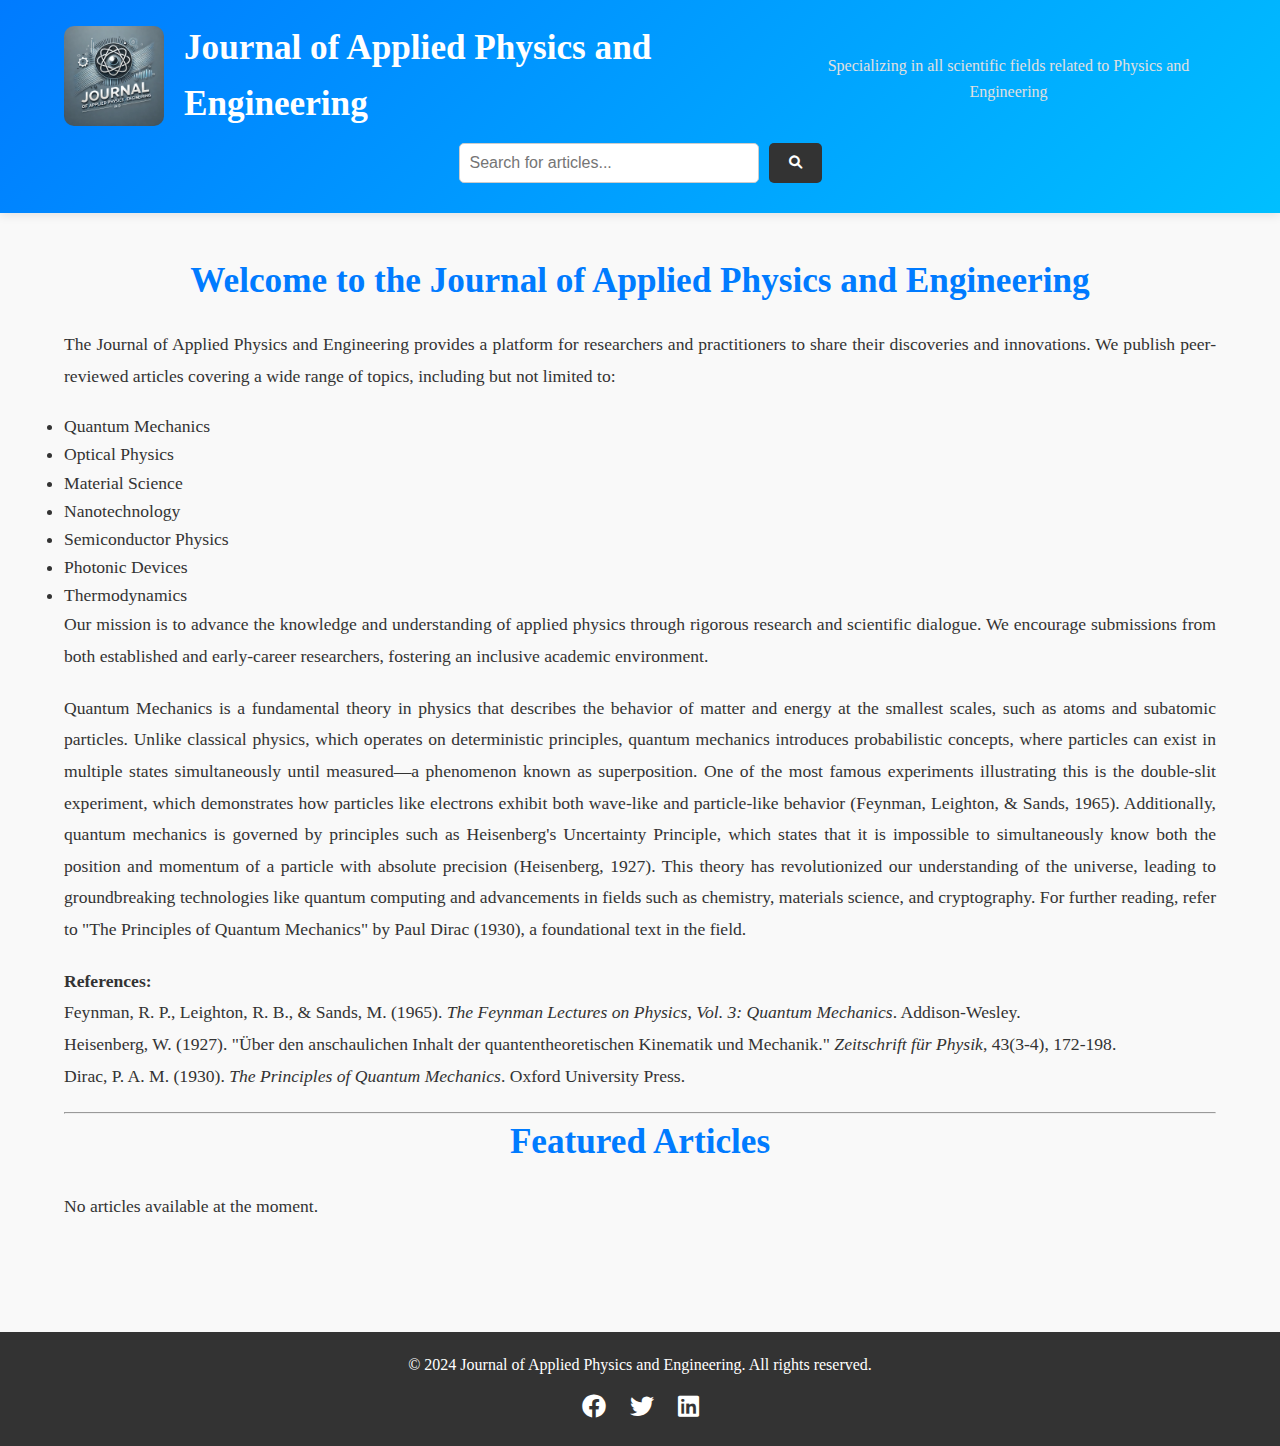
==== index.html @ e01b50b2 "Update index.html" ====
<!DOCTYPE html>
<html lang="en">

<head>
    <meta charset="UTF-8">
    <meta name="viewport" content="width=device-width, initial-scale=1.0">
    <title>Journal of Applied Physics and Engineering</title>
    <link rel="icon" href="th.jpeg" type="image/x-icon">
    <link rel="stylesheet" href="styles.css">
    <!-- FontAwesome for icons -->
    <link rel="stylesheet" href="https://cdnjs.cloudflare.com/ajax/libs/font-awesome/6.0.0/css/all.min.css">
</head>

<body>
    <!-- Header Section -->
    <header>
        <div class="container">
            <div class="title-image">
                <img src="th.jpeg" alt="Journal Logo" class="header-image">
                <h1>
                    Journal of Applied Physics and Engineering
                </h1>
                <p class="subtitle">Specializing in all scientific fields related to Physics and Engineering</p>
            </div>
        </div>

        <!-- Search Field -->
        <form action="#" method="GET" class="search-form" id="searchForm">
            <input type="text" placeholder="Search for articles..." name="search" aria-label="Search" id="searchInput">
            <button type="submit"><i class="fas fa-search"></i></button>
        </form>
        <!-- Search Result Message -->
        <div id="searchMessage" class="search-message"></div>
    </header>

    <!-- Main Content Section -->
    <section id="home">
        <div class="container">
            <h2>Welcome to the Journal of Applied Physics and Engineering</h2>
            <p>
                The Journal of Applied Physics and Engineering provides a platform for researchers and practitioners to share their discoveries and innovations. We publish peer-reviewed articles covering a wide range of topics, including but not limited to:
            </p>
            <ul>
                <li>Quantum Mechanics</li>
                <li>Optical Physics</li>
                <li>Material Science</li>
                <li>Nanotechnology</li>
                <li>Semiconductor Physics</li>
                <li>Photonic Devices</li>
                <li>Thermodynamics</li>
            </ul>
            <p>
                Our mission is to advance the knowledge and understanding of applied physics through rigorous research and scientific dialogue. We encourage submissions from both established and early-career researchers, fostering an inclusive academic environment.
            </p>
            <p>
                Quantum Mechanics is a fundamental theory in physics that describes the behavior of matter and energy at the smallest scales, such as atoms and subatomic particles. Unlike classical physics, which operates on deterministic principles, quantum mechanics introduces probabilistic concepts, where particles can exist in multiple states simultaneously until measured—a phenomenon known as superposition. One of the most famous experiments illustrating this is the double-slit experiment, which demonstrates how particles like electrons exhibit both wave-like and particle-like behavior (Feynman, Leighton, & Sands, 1965). Additionally, quantum mechanics is governed by principles such as Heisenberg's Uncertainty Principle, which states that it is impossible to simultaneously know both the position and momentum of a particle with absolute precision (Heisenberg, 1927). This theory has revolutionized our understanding of the universe, leading to groundbreaking technologies like quantum computing and advancements in fields such as chemistry, materials science, and cryptography. For further reading, refer to "The Principles of Quantum Mechanics" by Paul Dirac (1930), a foundational text in the field.
            </p>
            <p>
                <strong>References:</strong><br>
                Feynman, R. P., Leighton, R. B., & Sands, M. (1965). <em>The Feynman Lectures on Physics, Vol. 3: Quantum Mechanics</em>. Addison-Wesley.<br>
                Heisenberg, W. (1927). "Über den anschaulichen Inhalt der quantentheoretischen Kinematik und Mechanik." <em>Zeitschrift für Physik</em>, 43(3-4), 172-198.<br>
                Dirac, P. A. M. (1930). <em>The Principles of Quantum Mechanics</em>. Oxford University Press.
            </p>
            <hr>
            <h2>Featured Articles</h2>
            <div id="articles">
                <p>No articles available at the moment.</p>
            </div>
        </div>
    </section>

    <!-- Footer Section -->
    <footer>
        <div class="container">
            <p>&copy; 2024 Journal of Applied Physics and Engineering. All rights reserved.</p>
            <div class="social-links">
                <a href="#" target="_blank"><i class="fab fa-facebook"></i></a>
                <a href="#" target="_blank"><i class="fab fa-twitter"></i></a>
                <a href="#" target="_blank"><i class="fab fa-linkedin"></i></a>
            </div>
        </div>
        <button id="backToTopBtn"><i class="fas fa-arrow-up"></i></button>
    </footer>

    <!-- JavaScript for Search Functionality -->
    <script>
        const articles = [
            { title: "Understanding Quantum Mechanics", id: "UnderstandingQuantumMechanics" },
            { title: "Applications of Nanotechnology in Engineering", id: "ApplicationsOfNanotechnology" },
            { title: "Thermodynamics and Its Applications", id: "Thermodynamics" },
            { title: "Advanced Materials for Engineering", id: "AdvancedMaterials" },
            { title: "Graded-lattice", id: "Graded-lattice" }
        ];

        document.getElementById('searchForm').addEventListener('submit', function (event) {
            event.preventDefault();  // Prevents form from actually submitting
            const query = document.getElementById('searchInput').value.trim().toLowerCase(); // Get the search input

            // Clear previous messages
            document.getElementById('searchMessage').innerText = "";

            if (query) {
                // Find matching articles
                const result = articles.find(article => article.title.toLowerCase().includes(query));

                if (result) {
                    // Redirect to the article section if found
                    window.location.href = `#${result.id}`;
                } else {
                    // No results found
                    document.getElementById('searchMessage').innerText = "No articles found matching: " + query;
                }
            } else {
                document.getElementById('searchMessage').innerText = "Please enter an article name to search.";
            }
        });
    </script>
    <!-- AdSense Script -->
    <script async src="https://pagead2.googlesyndication.com/pagead/js/adsbygoogle.js?client=ca-pub-7420565803316516"
     crossorigin="anonymous"></script>
</body>

</html>
---- styles.css ----
/* General Reset */
* {
    margin: 0;
    padding: 0;
    box-sizing: border-box;
}

/* Body Styling */
body {
    font-family: Georgia, 'Times New Roman', Times, serif;
    line-height: 1.6;
    background-color: #f9f9f9;
    color: #333;
}

/* Header Styling */
header {
    background: linear-gradient(135deg, #007bff, #00bfff);
    color: white;
    padding: 20px 0;
    box-shadow: 0 2px 10px rgba(0, 0, 0, 0.1);
}

.container {
    width: 90%;
    max-width: 1200px;
    margin: 0 auto;
}

.title-image {
    display: flex;
    align-items: center;
    justify-content: center;
    margin-bottom: 10px;
}

.title-image img {
    max-width: 100px;
    margin-right: 20px;
    border-radius: 10px;
}

header h1 {
    font-size: 2.2em;
    margin: 0;
    display: flex;
    align-items: center;
}

header h1 i {
    margin-right: 10px;
}

.subtitle {
    font-size: 1em;
    text-align: center;
    margin-top: 5px;
    color: #e0e0e0;
}

/* Search Field Styling */
.search-form {
    display: flex;
    justify-content: center;
    margin-top: 10px;
}

.search-form input {
    padding: 10px;
    border: 1px solid #ccc;
    border-radius: 5px;
    width: 300px;
    font-size: 1em;
}

.search-form button {
    padding: 10px 20px;
    background-color: #333;
    color: white;
    border: none;
    border-radius: 5px;
    margin-left: 10px;
    cursor: pointer;
    transition: background-color 0.3s ease;
}

.search-form button:hover {
    background-color: #555;
}

.search-message {
    text-align: center;
    margin-top: 10px;
    color: #ff4444;
    font-size: 1em;
}

/* Sidebar Styling */
.left-sidebar,
.right-sidebar {
    position: fixed;
    top: 150px;
    background-color: #ffffff;
    border: 1px solid #ddd;
    padding: 20px;
    box-shadow: 0 2px 10px rgba(0, 0, 0, 0.1);
    border-radius: 10px;
    overflow-y: auto;
}

.left-sidebar {
    left: 20px;
    width: 250px;
    height: calc(100vh - 200px);
}

.right-sidebar {
    right: 20px;
    width: 200px;
    height: calc(100vh - 200px);
}

.left-sidebar h3,
.right-sidebar h3 {
    font-size: 1.5em;
    margin-bottom: 15px;
    color: #007bff;
}

.left-sidebar ul,
.right-sidebar ul {
    list-style-type: none;
    padding: 0;
}

.left-sidebar ul li,
.right-sidebar ul li {
    margin-bottom: 10px;
}

.left-sidebar ul li a,
.right-sidebar ul li a {
    text-decoration: none;
    color: #333;
    font-size: 1.1em;
    transition: color 0.3s ease;
}

.left-sidebar ul li a:hover,
.right-sidebar ul li a:hover {
    color: #007bff;
}

/* Main Content Styling */
.main-content {
    margin-left: 300px;
    margin-right: 240px;
    padding: 20px;
}

section {
    padding: 40px 0; /* Adjusted padding to account for non-fixed header */
    font-size: 1.1em;
    text-align: justify;
}

section h2 {
    font-size: 2em;
    margin-bottom: 20px;
    color: #007bff;
    text-align: center;
}

section p {
    margin-bottom: 20px;
    line-height: 1.8;
}

/* Footer Styling */
footer {
    background-color: #333;
    color: white;
    text-align: center;
    padding: 20px 0;
    margin-top: 50px;
}

footer p {
    margin: 0;
    font-size: 1em;
}

.social-links {
    margin-top: 10px;
}

.social-links a {
    color: white;
    text-decoration: none;
    margin: 0 10px;
    font-size: 1.5em;
    transition: color 0.3s ease;
}

.social-links a:hover {
    color: #007bff;
}

/* Back to Top Button */
#backToTopBtn {
    display: none;
    position: fixed;
    bottom: 20px;
    right: 20px;
    background-color: #007bff;
    color: white;
    border: none;
    border-radius: 50%;
    padding: 15px;
    cursor: pointer;
    font-size: 1.2em;
    transition: background-color 0.3s ease;
}

#backToTopBtn:hover {
    background-color: #0056b3;
}

/* Responsive Design */
@media (max-width: 768px) {
    .left-sidebar,
    .right-sidebar {
        position: relative;
        width: 100%;
        height: auto;
        margin: 10px 0;
    }

    .main-content {
        margin-left: 0;
        margin-right: 0;
    }

    header h1 {
        font-size: 1.8em;
    }

    .search-form input {
        width: 100%;
    }

    .search-form button {
        width: 100%;
        margin-left: 0;
        margin-top: 10px;
    }
}

@media (max-width: 480px) {
    header h1 {
        font-size: 1.5em;
    }

    .title-image img {
        max-width: 80px;
    }

    .subtitle {
        font-size: 0.9em;
    }
}
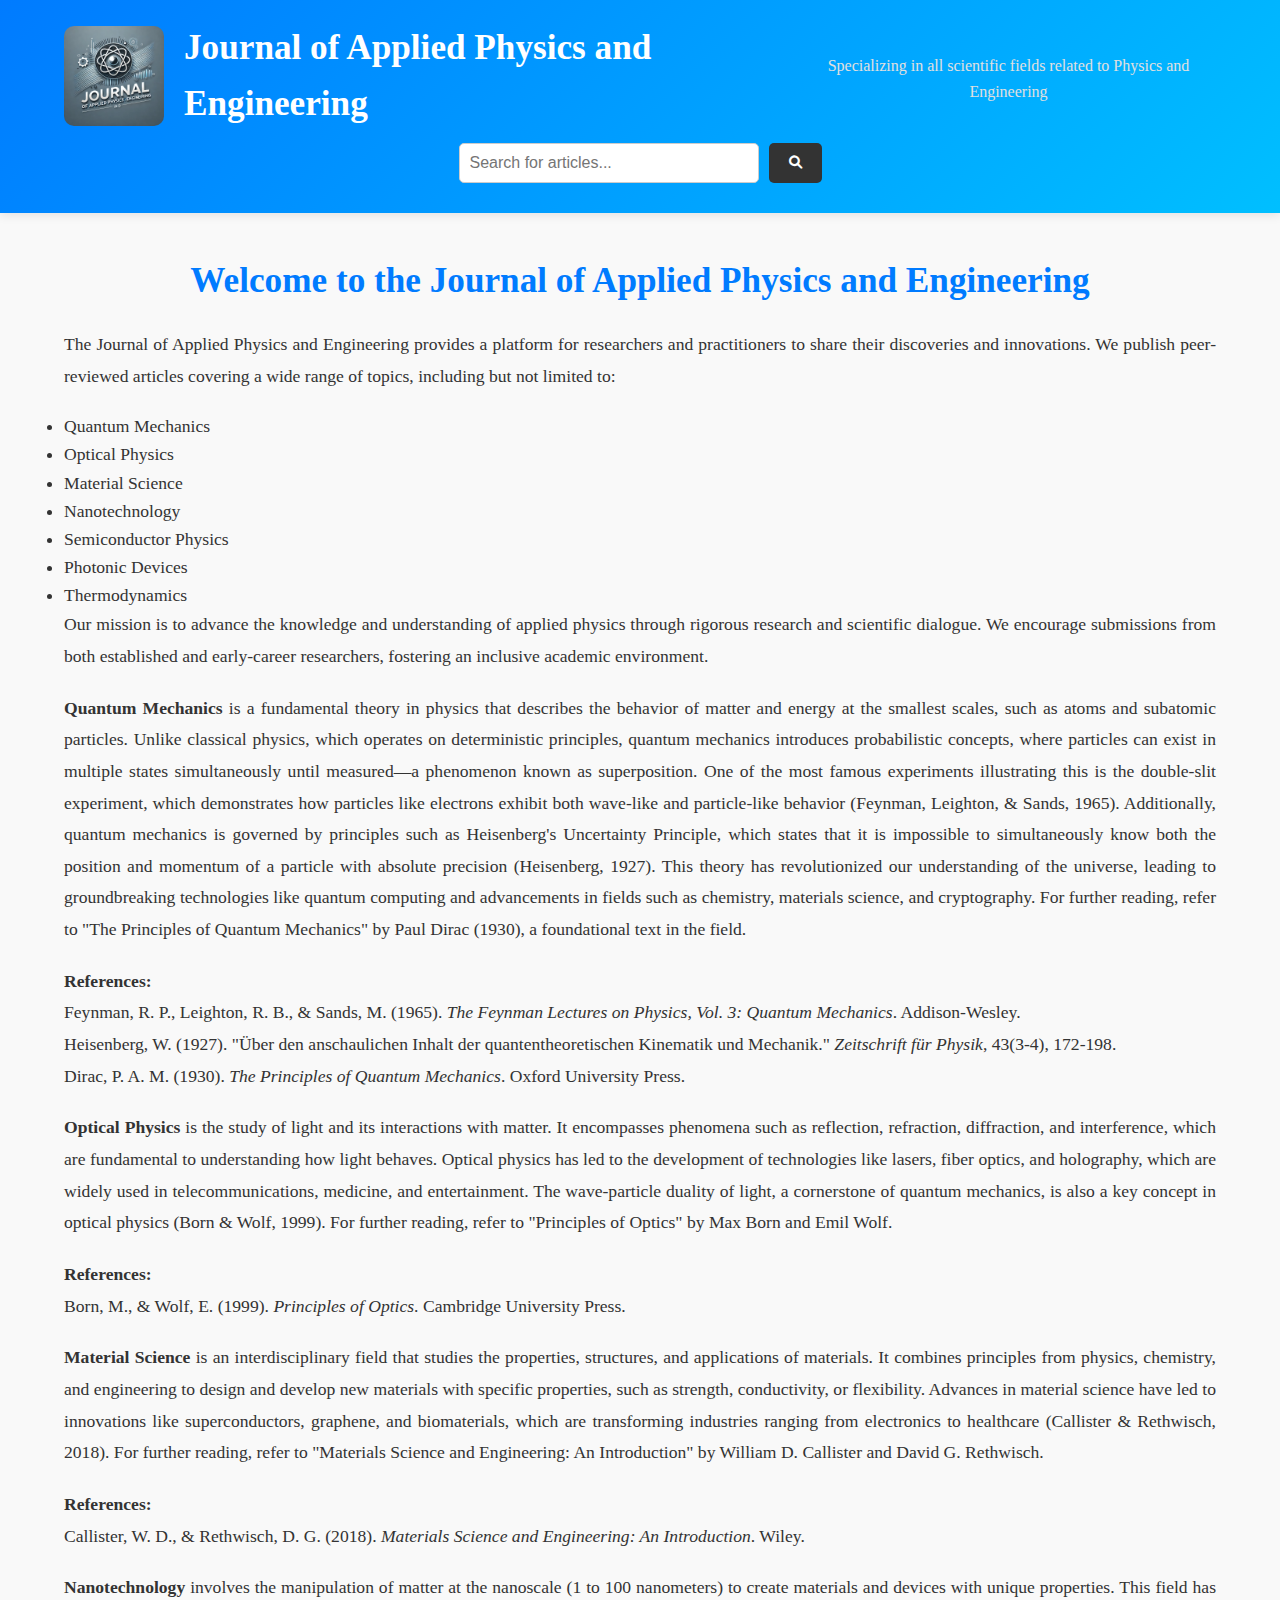
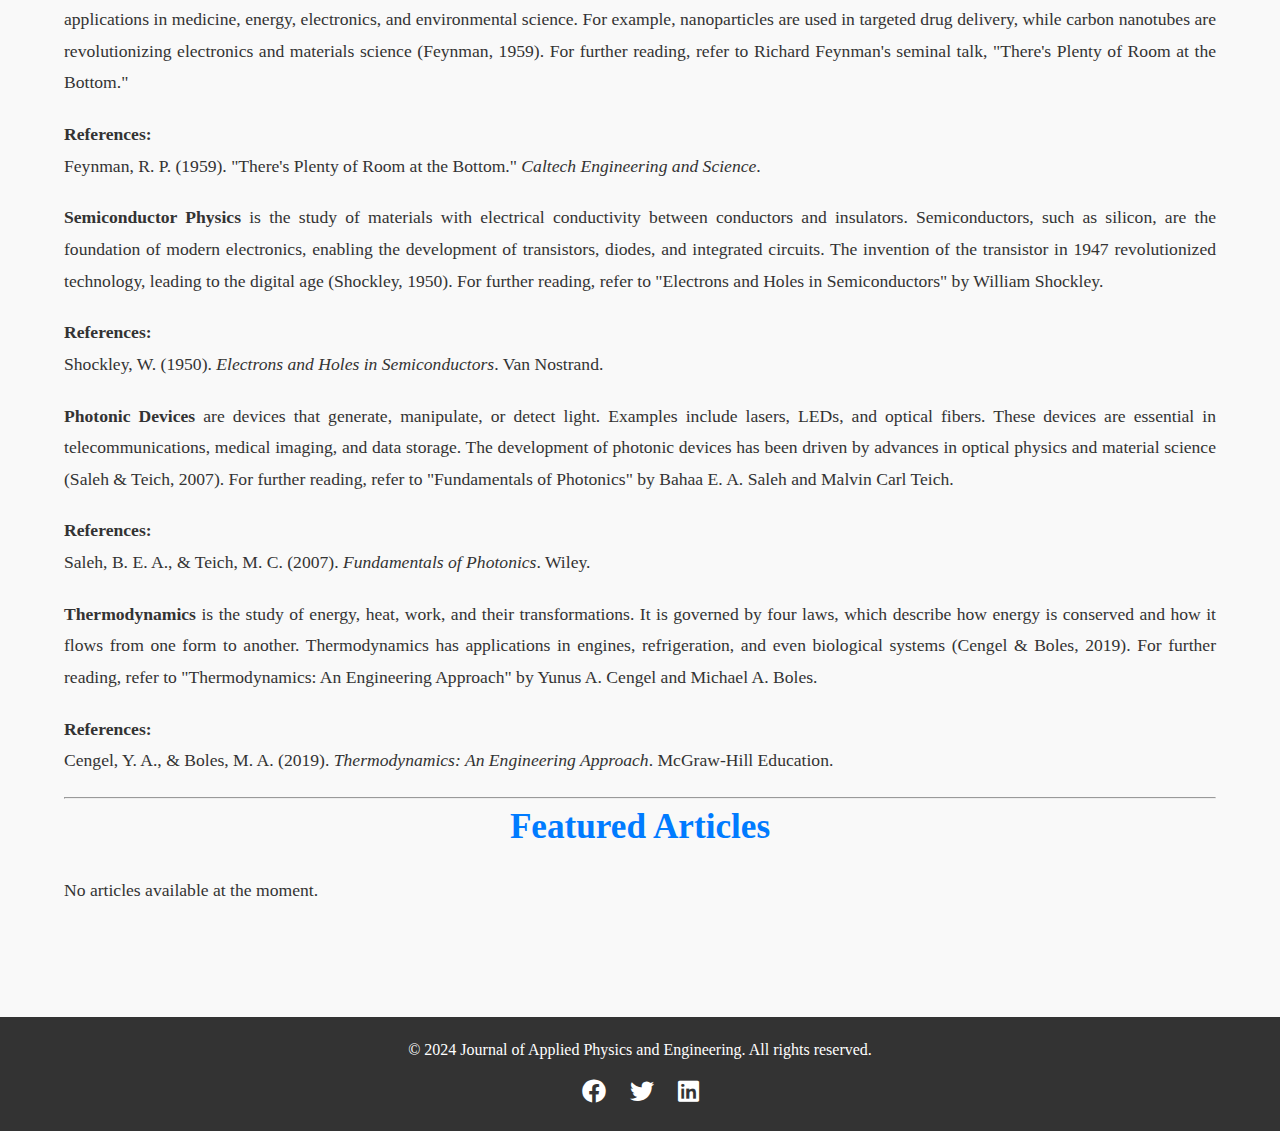
==== commit e98531e5: "Update index.html" ====
--- a/index.html
+++ b/index.html
@@ -52,8 +52,10 @@
             <p>
                 Our mission is to advance the knowledge and understanding of applied physics through rigorous research and scientific dialogue. We encourage submissions from both established and early-career researchers, fostering an inclusive academic environment.
             </p>
+
+            <!-- Quantum Mechanics -->
             <p>
-                Quantum Mechanics is a fundamental theory in physics that describes the behavior of matter and energy at the smallest scales, such as atoms and subatomic particles. Unlike classical physics, which operates on deterministic principles, quantum mechanics introduces probabilistic concepts, where particles can exist in multiple states simultaneously until measured—a phenomenon known as superposition. One of the most famous experiments illustrating this is the double-slit experiment, which demonstrates how particles like electrons exhibit both wave-like and particle-like behavior (Feynman, Leighton, & Sands, 1965). Additionally, quantum mechanics is governed by principles such as Heisenberg's Uncertainty Principle, which states that it is impossible to simultaneously know both the position and momentum of a particle with absolute precision (Heisenberg, 1927). This theory has revolutionized our understanding of the universe, leading to groundbreaking technologies like quantum computing and advancements in fields such as chemistry, materials science, and cryptography. For further reading, refer to "The Principles of Quantum Mechanics" by Paul Dirac (1930), a foundational text in the field.
+                <strong>Quantum Mechanics</strong> is a fundamental theory in physics that describes the behavior of matter and energy at the smallest scales, such as atoms and subatomic particles. Unlike classical physics, which operates on deterministic principles, quantum mechanics introduces probabilistic concepts, where particles can exist in multiple states simultaneously until measured—a phenomenon known as superposition. One of the most famous experiments illustrating this is the double-slit experiment, which demonstrates how particles like electrons exhibit both wave-like and particle-like behavior (Feynman, Leighton, & Sands, 1965). Additionally, quantum mechanics is governed by principles such as Heisenberg's Uncertainty Principle, which states that it is impossible to simultaneously know both the position and momentum of a particle with absolute precision (Heisenberg, 1927). This theory has revolutionized our understanding of the universe, leading to groundbreaking technologies like quantum computing and advancements in fields such as chemistry, materials science, and cryptography. For further reading, refer to "The Principles of Quantum Mechanics" by Paul Dirac (1930), a foundational text in the field.
             </p>
             <p>
                 <strong>References:</strong><br>
@@ -61,6 +63,61 @@
                 Heisenberg, W. (1927). "Über den anschaulichen Inhalt der quantentheoretischen Kinematik und Mechanik." <em>Zeitschrift für Physik</em>, 43(3-4), 172-198.<br>
                 Dirac, P. A. M. (1930). <em>The Principles of Quantum Mechanics</em>. Oxford University Press.
             </p>
+
+            <!-- Optical Physics -->
+            <p>
+                <strong>Optical Physics</strong> is the study of light and its interactions with matter. It encompasses phenomena such as reflection, refraction, diffraction, and interference, which are fundamental to understanding how light behaves. Optical physics has led to the development of technologies like lasers, fiber optics, and holography, which are widely used in telecommunications, medicine, and entertainment. The wave-particle duality of light, a cornerstone of quantum mechanics, is also a key concept in optical physics (Born & Wolf, 1999). For further reading, refer to "Principles of Optics" by Max Born and Emil Wolf.
+            </p>
+            <p>
+                <strong>References:</strong><br>
+                Born, M., & Wolf, E. (1999). <em>Principles of Optics</em>. Cambridge University Press.
+            </p>
+
+            <!-- Material Science -->
+            <p>
+                <strong>Material Science</strong> is an interdisciplinary field that studies the properties, structures, and applications of materials. It combines principles from physics, chemistry, and engineering to design and develop new materials with specific properties, such as strength, conductivity, or flexibility. Advances in material science have led to innovations like superconductors, graphene, and biomaterials, which are transforming industries ranging from electronics to healthcare (Callister & Rethwisch, 2018). For further reading, refer to "Materials Science and Engineering: An Introduction" by William D. Callister and David G. Rethwisch.
+            </p>
+            <p>
+                <strong>References:</strong><br>
+                Callister, W. D., & Rethwisch, D. G. (2018). <em>Materials Science and Engineering: An Introduction</em>. Wiley.
+            </p>
+
+            <!-- Nanotechnology -->
+            <p>
+                <strong>Nanotechnology</strong> involves the manipulation of matter at the nanoscale (1 to 100 nanometers) to create materials and devices with unique properties. This field has applications in medicine, energy, electronics, and environmental science. For example, nanoparticles are used in targeted drug delivery, while carbon nanotubes are revolutionizing electronics and materials science (Feynman, 1959). For further reading, refer to Richard Feynman's seminal talk, "There's Plenty of Room at the Bottom."
+            </p>
+            <p>
+                <strong>References:</strong><br>
+                Feynman, R. P. (1959). "There's Plenty of Room at the Bottom." <em>Caltech Engineering and Science</em>.
+            </p>
+
+            <!-- Semiconductor Physics -->
+            <p>
+                <strong>Semiconductor Physics</strong> is the study of materials with electrical conductivity between conductors and insulators. Semiconductors, such as silicon, are the foundation of modern electronics, enabling the development of transistors, diodes, and integrated circuits. The invention of the transistor in 1947 revolutionized technology, leading to the digital age (Shockley, 1950). For further reading, refer to "Electrons and Holes in Semiconductors" by William Shockley.
+            </p>
+            <p>
+                <strong>References:</strong><br>
+                Shockley, W. (1950). <em>Electrons and Holes in Semiconductors</em>. Van Nostrand.
+            </p>
+
+            <!-- Photonic Devices -->
+            <p>
+                <strong>Photonic Devices</strong> are devices that generate, manipulate, or detect light. Examples include lasers, LEDs, and optical fibers. These devices are essential in telecommunications, medical imaging, and data storage. The development of photonic devices has been driven by advances in optical physics and material science (Saleh & Teich, 2007). For further reading, refer to "Fundamentals of Photonics" by Bahaa E. A. Saleh and Malvin Carl Teich.
+            </p>
+            <p>
+                <strong>References:</strong><br>
+                Saleh, B. E. A., & Teich, M. C. (2007). <em>Fundamentals of Photonics</em>. Wiley.
+            </p>
+
+            <!-- Thermodynamics -->
+            <p>
+                <strong>Thermodynamics</strong> is the study of energy, heat, work, and their transformations. It is governed by four laws, which describe how energy is conserved and how it flows from one form to another. Thermodynamics has applications in engines, refrigeration, and even biological systems (Cengel & Boles, 2019). For further reading, refer to "Thermodynamics: An Engineering Approach" by Yunus A. Cengel and Michael A. Boles.
+            </p>
+            <p>
+                <strong>References:</strong><br>
+                Cengel, Y. A., & Boles, M. A. (2019). <em>Thermodynamics: An Engineering Approach</em>. McGraw-Hill Education.
+            </p>
+
             <hr>
             <h2>Featured Articles</h2>
             <div id="articles">
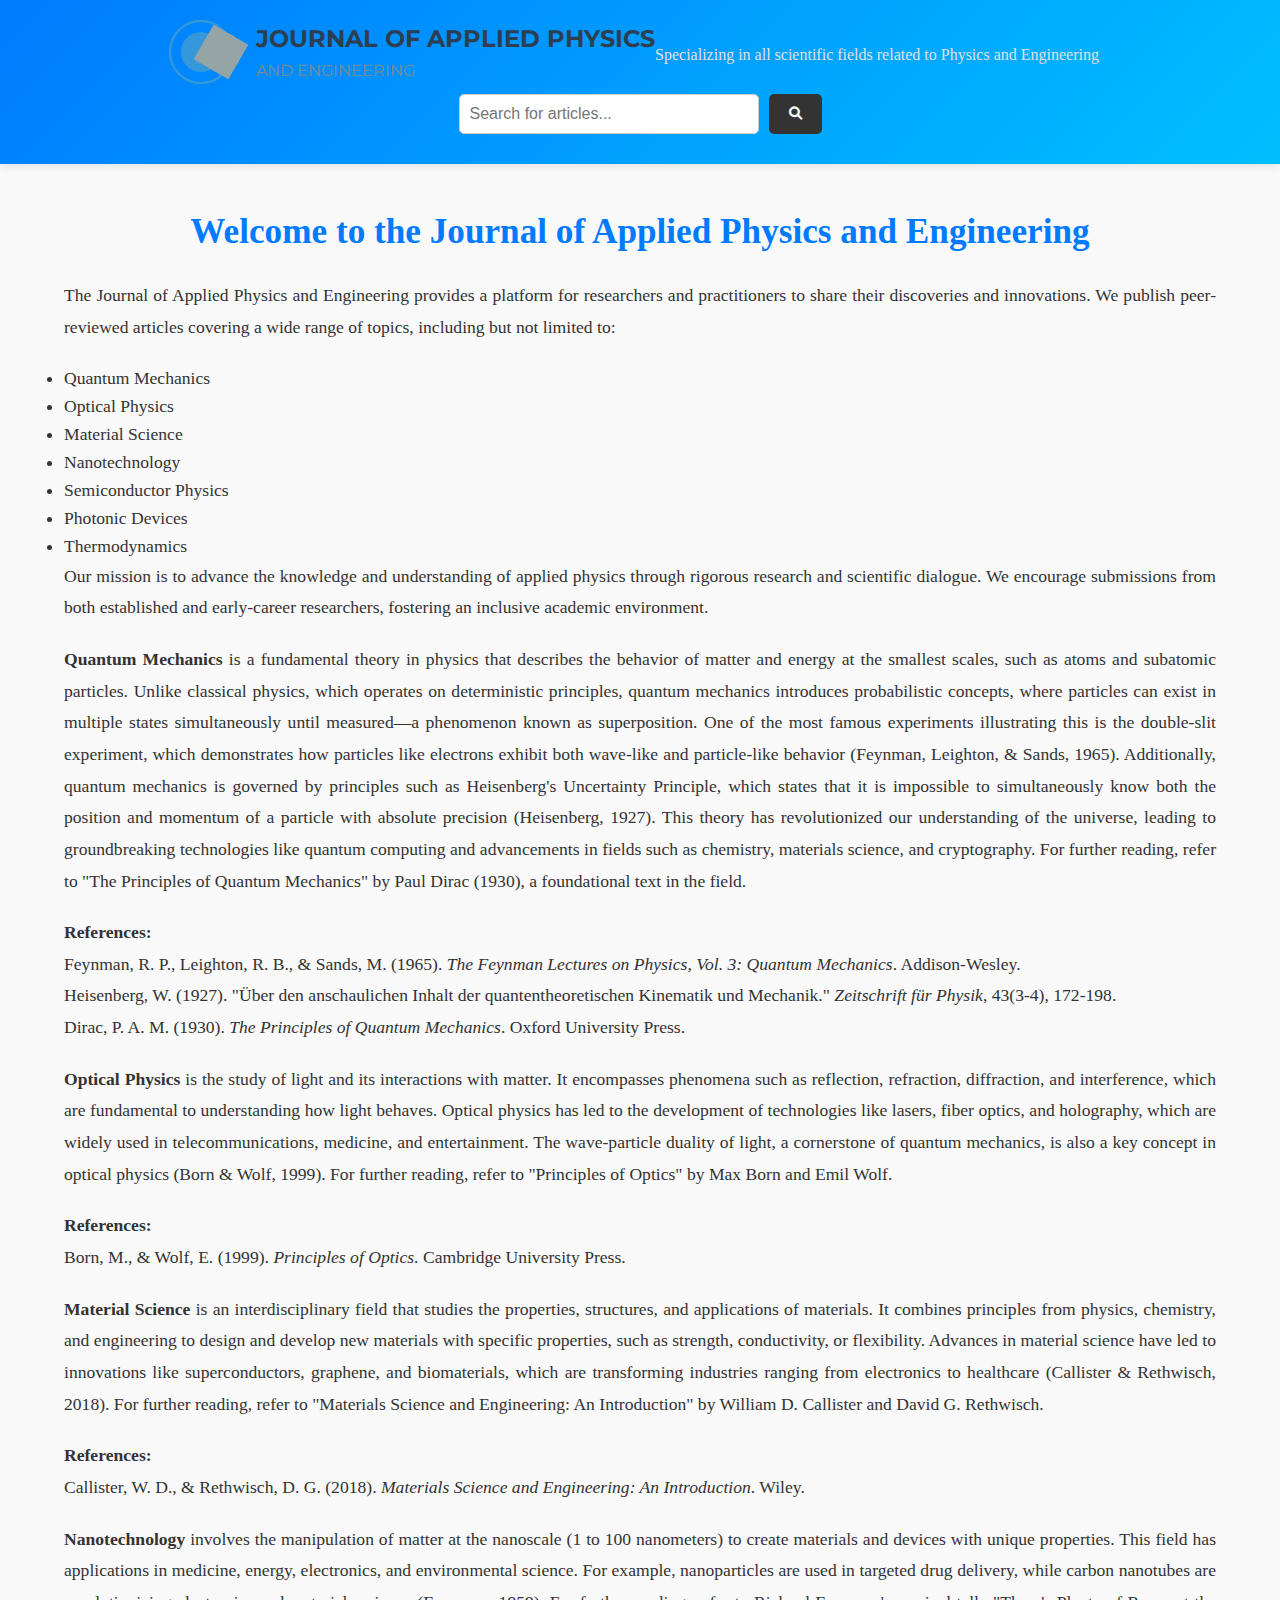
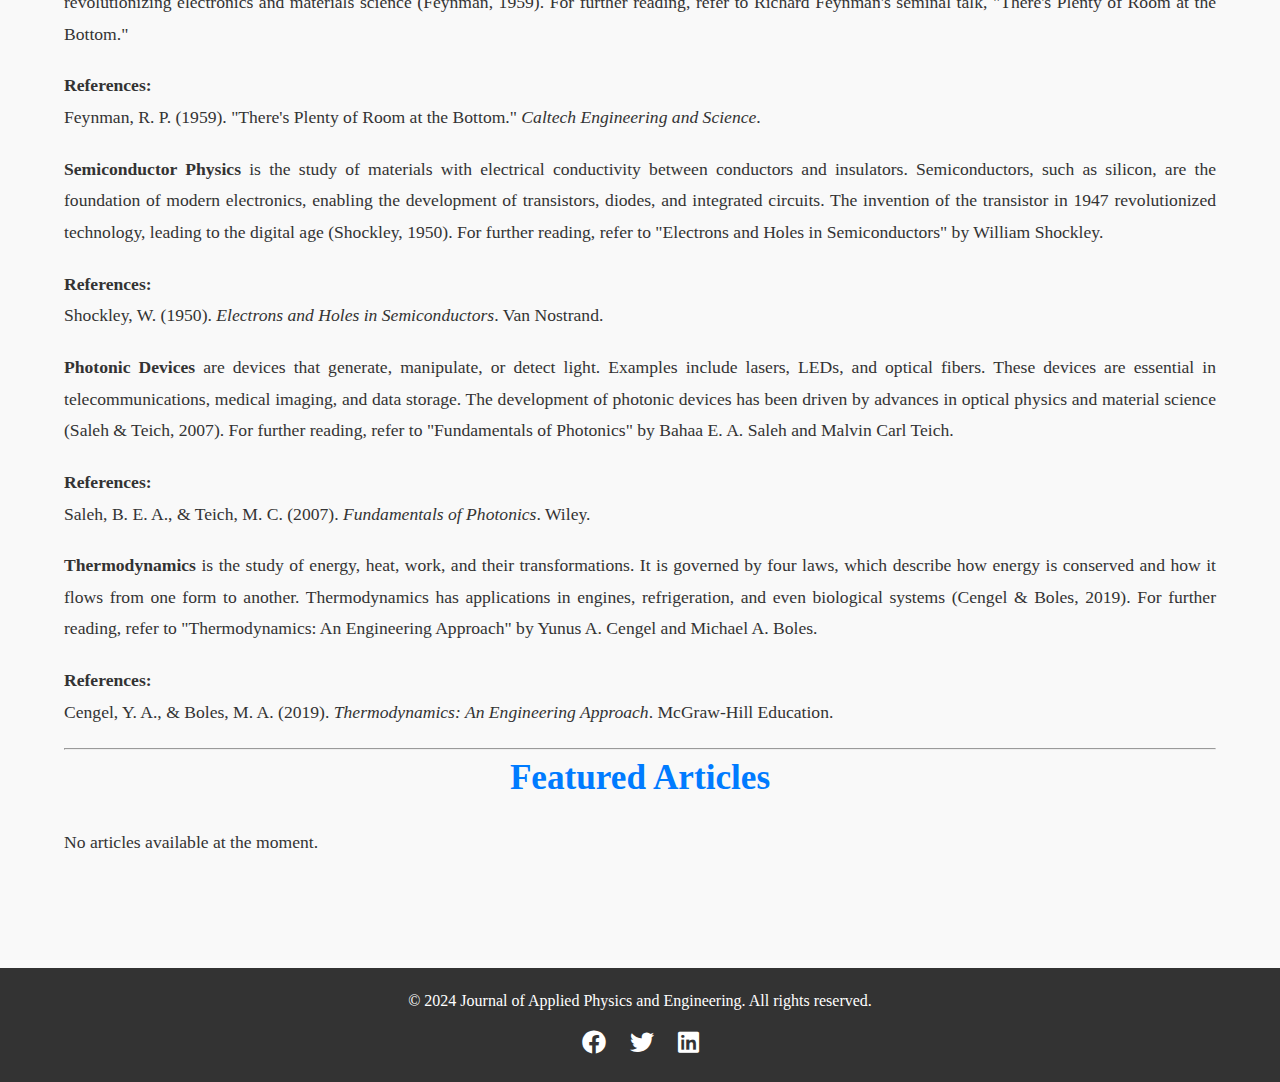
==== commit e28e056a: "Update index.html" ====
--- a/index.html
+++ b/index.html
@@ -9,6 +9,87 @@
     <link rel="stylesheet" href="styles.css">
     <!-- FontAwesome for icons -->
     <link rel="stylesheet" href="https://cdnjs.cloudflare.com/ajax/libs/font-awesome/6.0.0/css/all.min.css">
+    <!-- Google Fonts for Montserrat -->
+    <link href="https://fonts.googleapis.com/css2?family=Montserrat:wght@400;700&display=swap" rel="stylesheet">
+    <style>
+        /* Logo Container */
+        .logo {
+            display: flex;
+            align-items: center;
+            font-family: 'Montserrat', sans-serif;
+            color: #2c3e50; /* Dark blue-gray */
+        }
+
+        /* Icon Container */
+        .logo-icons {
+            display: flex;
+            align-items: center;
+            margin-right: 15px;
+        }
+
+        /* Atom Icon */
+        .atom {
+            width: 40px;
+            height: 40px;
+            background: #3498db; /* Blue */
+            border-radius: 50%;
+            position: relative;
+            display: flex;
+            align-items: center;
+            justify-content: center;
+        }
+
+        .atom::before,
+        .atom::after {
+            content: '';
+            position: absolute;
+            width: 60px;
+            height: 60px;
+            border: 2px solid #3498db;
+            border-radius: 50%;
+        }
+
+        .atom::before {
+            transform: rotate(45deg);
+        }
+
+        .atom::after {
+            transform: rotate(-45deg);
+        }
+
+        /* Gear Icon */
+        .gear {
+            width: 40px;
+            height: 40px;
+            background: #95a5a6; /* Gray */
+            border-radius: 50%;
+            position: relative;
+            margin-left: -20px; /* Overlap with atom */
+        }
+
+        .gear::before {
+            content: '';
+            position: absolute;
+            width: 100%;
+            height: 100%;
+            background: radial-gradient(circle, transparent 50%, #95a5a6 50%);
+            transform: rotate(30deg);
+        }
+
+        /* Journal Name */
+        .journal-name {
+            font-size: 24px;
+            font-weight: bold;
+            text-transform: uppercase;
+        }
+
+        .journal-name span {
+            display: block;
+            font-size: 16px;
+            font-weight: normal;
+            color: #7f8c8d; /* Light gray */
+        }
+    </style>
 </head>
 
 <body>
@@ -16,10 +97,17 @@
     <header>
         <div class="container">
             <div class="title-image">
-                <img src="th.jpeg" alt="Journal Logo" class="header-image">
-                <h1>
-                    Journal of Applied Physics and Engineering
-                </h1>
+                <!-- Logo -->
+                <div class="logo">
+                    <div class="logo-icons">
+                        <div class="atom"></div>
+                        <div class="gear"></div>
+                    </div>
+                    <div class="journal-name">
+                        Journal of Applied Physics<br>
+                        <span>and Engineering</span>
+                    </div>
+                </div>
                 <p class="subtitle">Specializing in all scientific fields related to Physics and Engineering</p>
             </div>
         </div>
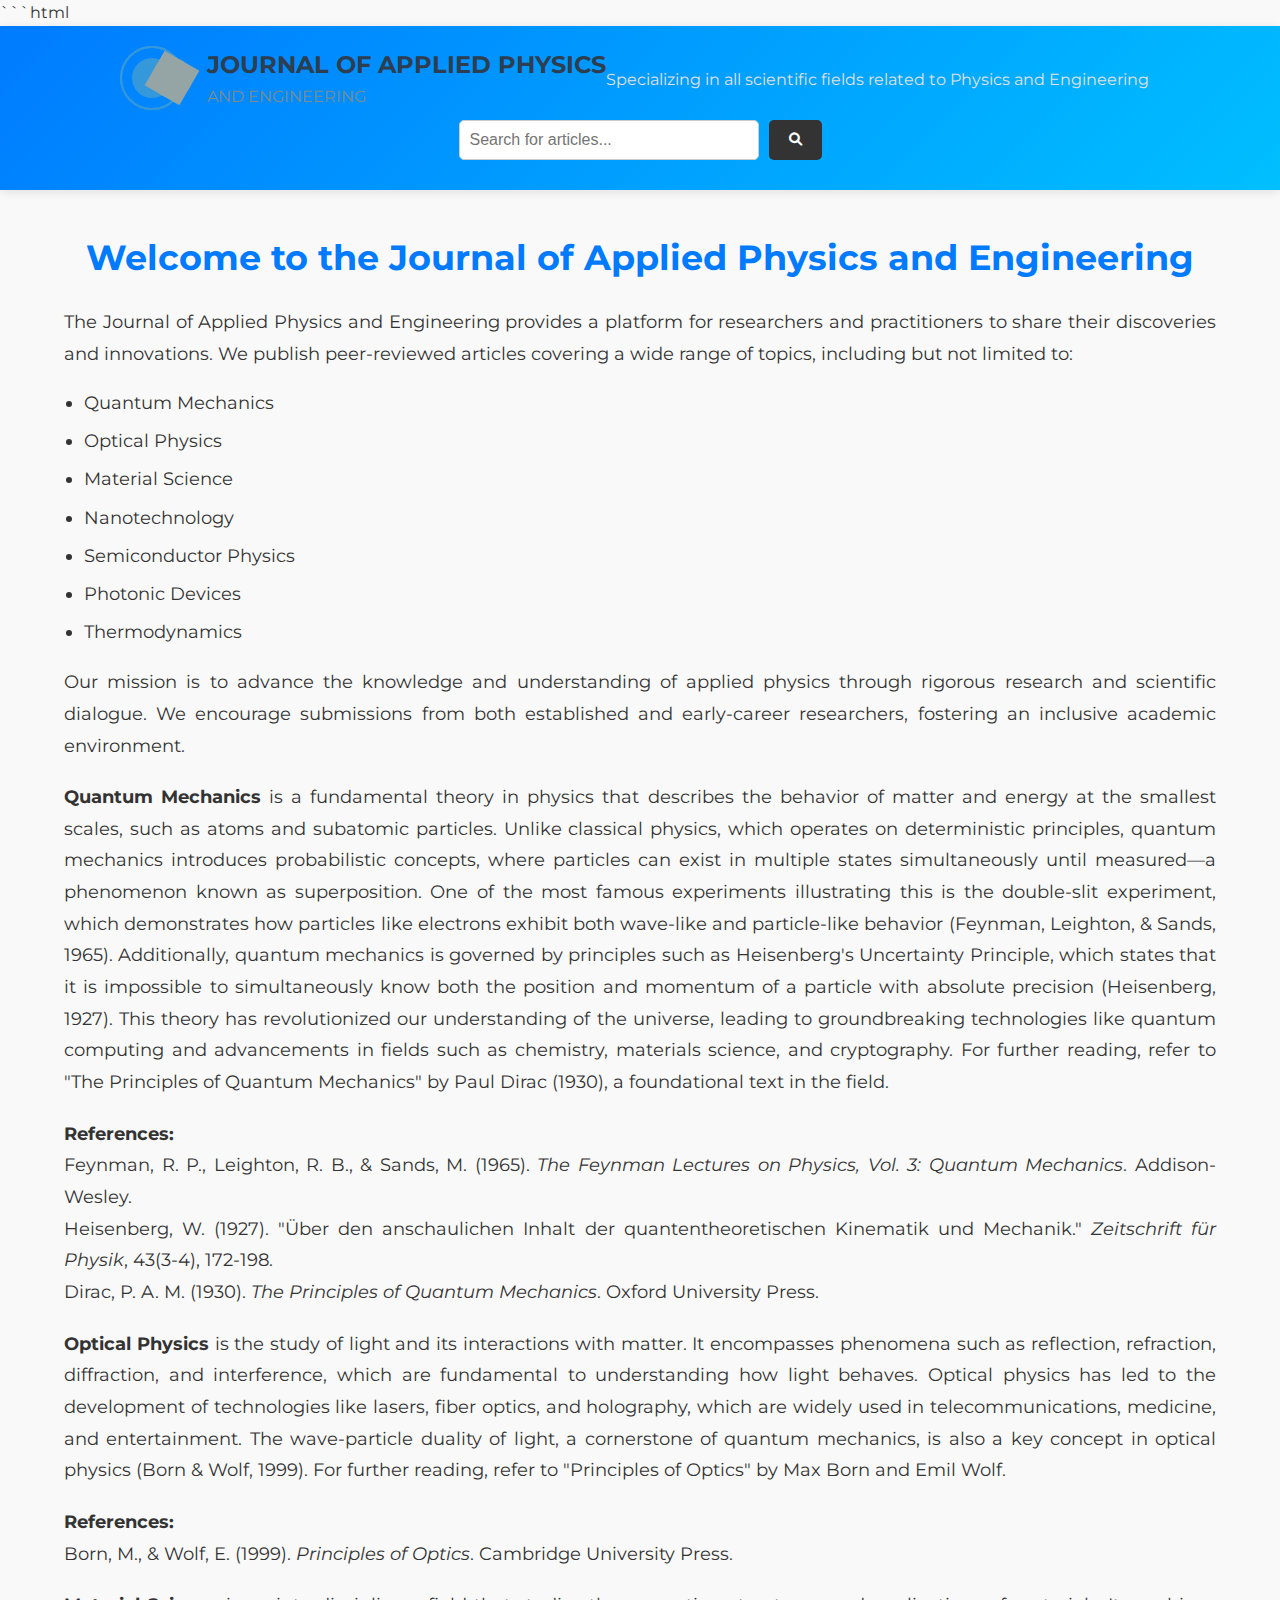
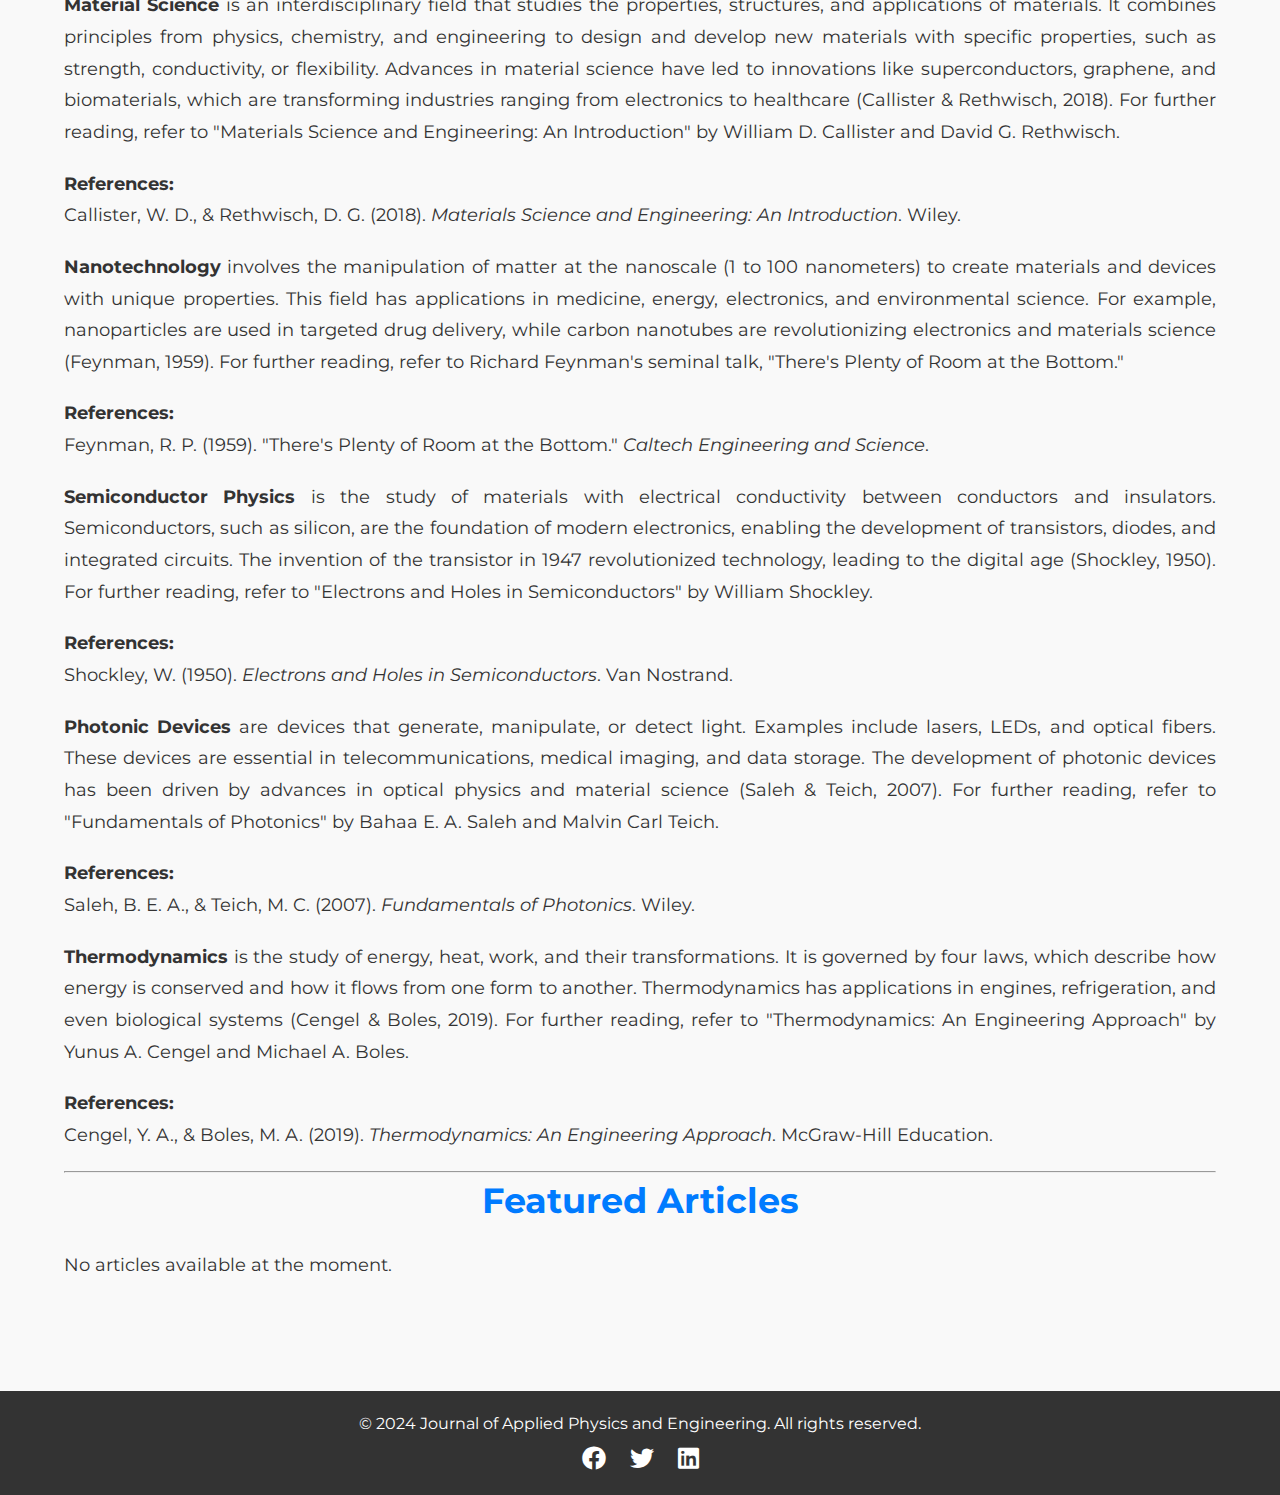
==== commit 5736483d: "Update index.html" ====
--- a/index.html
+++ b/index.html
@@ -1,3 +1,6 @@
+
+
+```html
 <!DOCTYPE html>
 <html lang="en">
 
@@ -5,33 +8,66 @@
     <meta charset="UTF-8">
     <meta name="viewport" content="width=device-width, initial-scale=1.0">
     <title>Journal of Applied Physics and Engineering</title>
-    <link rel="icon" href="th.jpeg" type="image/x-icon">
-    <link rel="stylesheet" href="styles.css">
+    <!-- Favicon -->
+    <link rel="icon" href="logo.png" type="image/png">
     <!-- FontAwesome for icons -->
     <link rel="stylesheet" href="https://cdnjs.cloudflare.com/ajax/libs/font-awesome/6.0.0/css/all.min.css">
     <!-- Google Fonts for Montserrat -->
     <link href="https://fonts.googleapis.com/css2?family=Montserrat:wght@400;700&display=swap" rel="stylesheet">
     <style>
-        /* Logo Container */
+        /* General Reset */
+        * {
+            margin: 0;
+            padding: 0;
+            box-sizing: border-box;
+        }
+
+        /* Body Styling */
+        body {
+            font-family: 'Montserrat', sans-serif;
+            line-height: 1.6;
+            background-color: #f9f9f9;
+            color: #333;
+        }
+
+        /* Header Styling */
+        header {
+            background: linear-gradient(135deg, #007bff, #00bfff);
+            color: white;
+            padding: 20px 0;
+            box-shadow: 0 2px 10px rgba(0, 0, 0, 0.1);
+        }
+
+        .container {
+            width: 90%;
+            max-width: 1200px;
+            margin: 0 auto;
+        }
+
+        .title-image {
+            display: flex;
+            align-items: center;
+            justify-content: center;
+            margin-bottom: 10px;
+        }
+
         .logo {
             display: flex;
             align-items: center;
             font-family: 'Montserrat', sans-serif;
-            color: #2c3e50; /* Dark blue-gray */
-        }
-
-        /* Icon Container */
+            color: #2c3e50;
+        }
+
         .logo-icons {
             display: flex;
             align-items: center;
             margin-right: 15px;
         }
 
-        /* Atom Icon */
         .atom {
             width: 40px;
             height: 40px;
-            background: #3498db; /* Blue */
+            background: #3498db;
             border-radius: 50%;
             position: relative;
             display: flex;
@@ -57,14 +93,13 @@
             transform: rotate(-45deg);
         }
 
-        /* Gear Icon */
         .gear {
             width: 40px;
             height: 40px;
-            background: #95a5a6; /* Gray */
+            background: #95a5a6;
             border-radius: 50%;
             position: relative;
-            margin-left: -20px; /* Overlap with atom */
+            margin-left: -20px;
         }
 
         .gear::before {
@@ -76,7 +111,6 @@
             transform: rotate(30deg);
         }
 
-        /* Journal Name */
         .journal-name {
             font-size: 24px;
             font-weight: bold;
@@ -87,7 +121,194 @@
             display: block;
             font-size: 16px;
             font-weight: normal;
-            color: #7f8c8d; /* Light gray */
+            color: #7f8c8d;
+        }
+
+        .subtitle {
+            font-size: 1em;
+            text-align: center;
+            margin-top: 5px;
+            color: #e0e0e0;
+        }
+
+        /* Search Field Styling */
+        .search-form {
+            display: flex;
+            justify-content: center;
+            margin-top: 10px;
+        }
+
+        .search-form input {
+            padding: 10px;
+            border: 1px solid #ccc;
+            border-radius: 5px;
+            width: 300px;
+            font-size: 1em;
+        }
+
+        .search-form button {
+            padding: 10px 20px;
+            background-color: #333;
+            color: white;
+            border: none;
+            border-radius: 5px;
+            margin-left: 10px;
+            cursor: pointer;
+            transition: background-color 0.3s ease;
+        }
+
+        .search-form button:hover {
+            background-color: #555;
+        }
+
+        .search-message {
+            text-align: center;
+            margin-top: 10px;
+            color: #ff4444;
+            font-size: 1em;
+        }
+
+        /* Main Content Styling */
+        section {
+            padding: 40px 0;
+            font-size: 1.1em;
+            text-align: justify;
+        }
+
+        section h2 {
+            font-size: 2em;
+            margin-bottom: 20px;
+            color: #007bff;
+            text-align: center;
+        }
+
+        section p {
+            margin-bottom: 20px;
+            line-height: 1.8;
+        }
+
+        section ul {
+            margin-bottom: 20px;
+            padding-left: 20px;
+        }
+
+        section ul li {
+            margin-bottom: 10px;
+        }
+
+        /* Footer Styling */
+        footer {
+            background-color: #333;
+            color: white;
+            text-align: center;
+            padding: 20px 0;
+            margin-top: 50px;
+        }
+
+        footer p {
+            margin: 0;
+            font-size: 1em;
+        }
+
+        .social-links {
+            margin-top: 10px;
+        }
+
+        .social-links a {
+            color: white;
+            text-decoration: none;
+            margin: 0 10px;
+            font-size: 1.5em;
+            transition: color 0.3s ease;
+        }
+
+        .social-links a:hover {
+            color: #007bff;
+        }
+
+        /* Back to Top Button */
+        #backToTopBtn {
+            display: none;
+            position: fixed;
+            bottom: 20px;
+            right: 20px;
+            background-color: #007bff;
+            color: white;
+            border: none;
+            border-radius: 50%;
+            padding: 15px;
+            cursor: pointer;
+            font-size: 1.2em;
+            transition: background-color 0.3s ease;
+        }
+
+        #backToTopBtn:hover {
+            background-color: #0056b3;
+        }
+
+        /* Responsive Design */
+        @media (max-width: 768px) {
+            .logo {
+                flex-direction: column;
+                text-align: center;
+            }
+
+            .logo-icons {
+                margin-right: 0;
+                margin-bottom: 10px;
+            }
+
+            .journal-name {
+                font-size: 20px;
+            }
+
+            .journal-name span {
+                font-size: 14px;
+            }
+
+            .search-form input {
+                width: 100%;
+            }
+
+            .search-form button {
+                width: 100%;
+                margin-left: 0;
+                margin-top: 10px;
+            }
+
+            section h2 {
+                font-size: 1.8em;
+            }
+
+            section p {
+                font-size: 1em;
+            }
+        }
+
+        @media (max-width: 480px) {
+            .journal-name {
+                font-size: 18px;
+            }
+
+            .journal-name span {
+                font-size: 12px;
+            }
+
+            .search-form input {
+                font-size: 0.9em;
+            }
+
+            .search-form button {
+                font-size: 0.9em;
+            }
+
+            section h2 {
+                font-size: 1.5em;
+            }
+
+            section p {
+                font-size: 0.9em;
+            }
         }
     </style>
 </head>
@@ -256,13 +477,7 @@
                     document.getElementById('searchMessage').innerText = "No articles found matching: " + query;
                 }
             } else {
-                document.getElementById('searchMessage').innerText = "Please enter an article name to search.";
-            }
-        });
-    </script>
-    <!-- AdSense Script -->
-    <script async src="https://pagead2.googlesyndication.com/pagead/js/adsbygoogle.js?client=ca-pub-7420565803316516"
-     crossorigin="anonymous"></script>
-</body>
-
-</html>
+                document.getElementById('search(Due to technical issues, the search service is temporarily unavailable.)
+
+
+
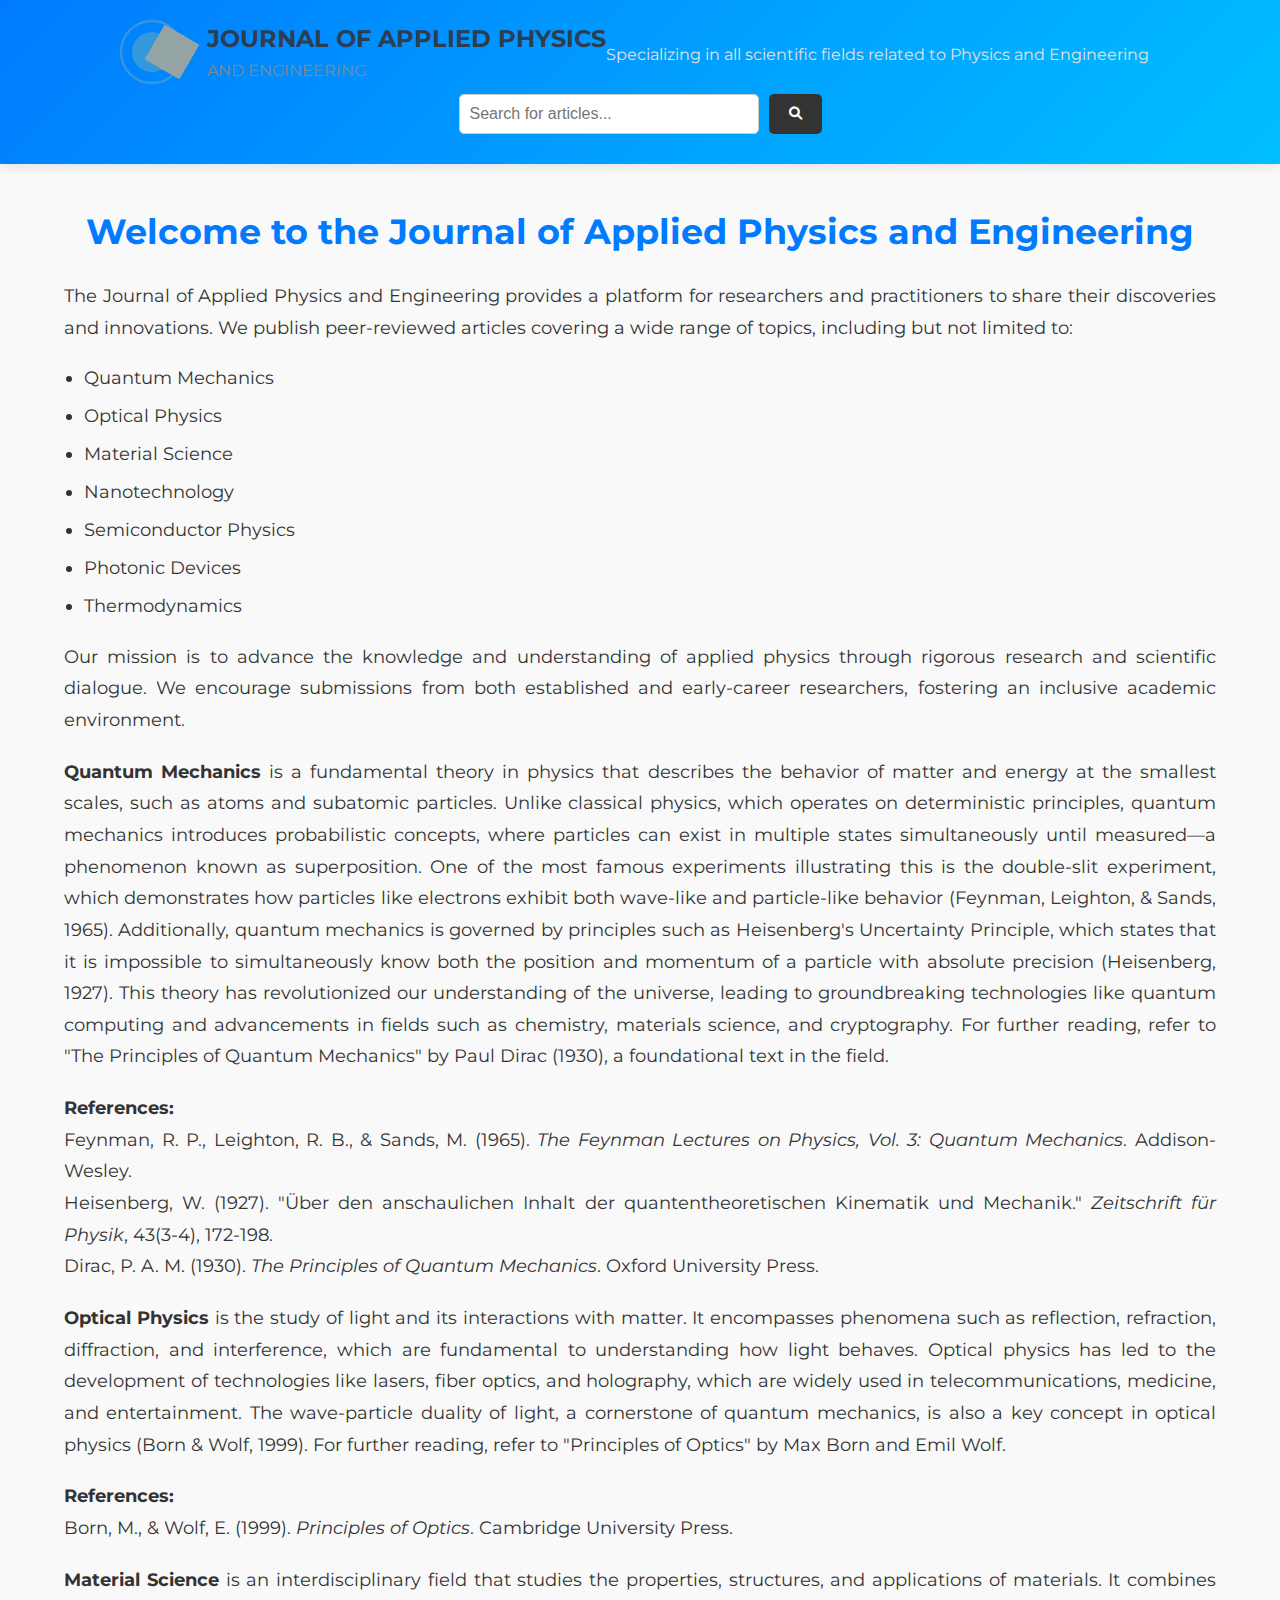
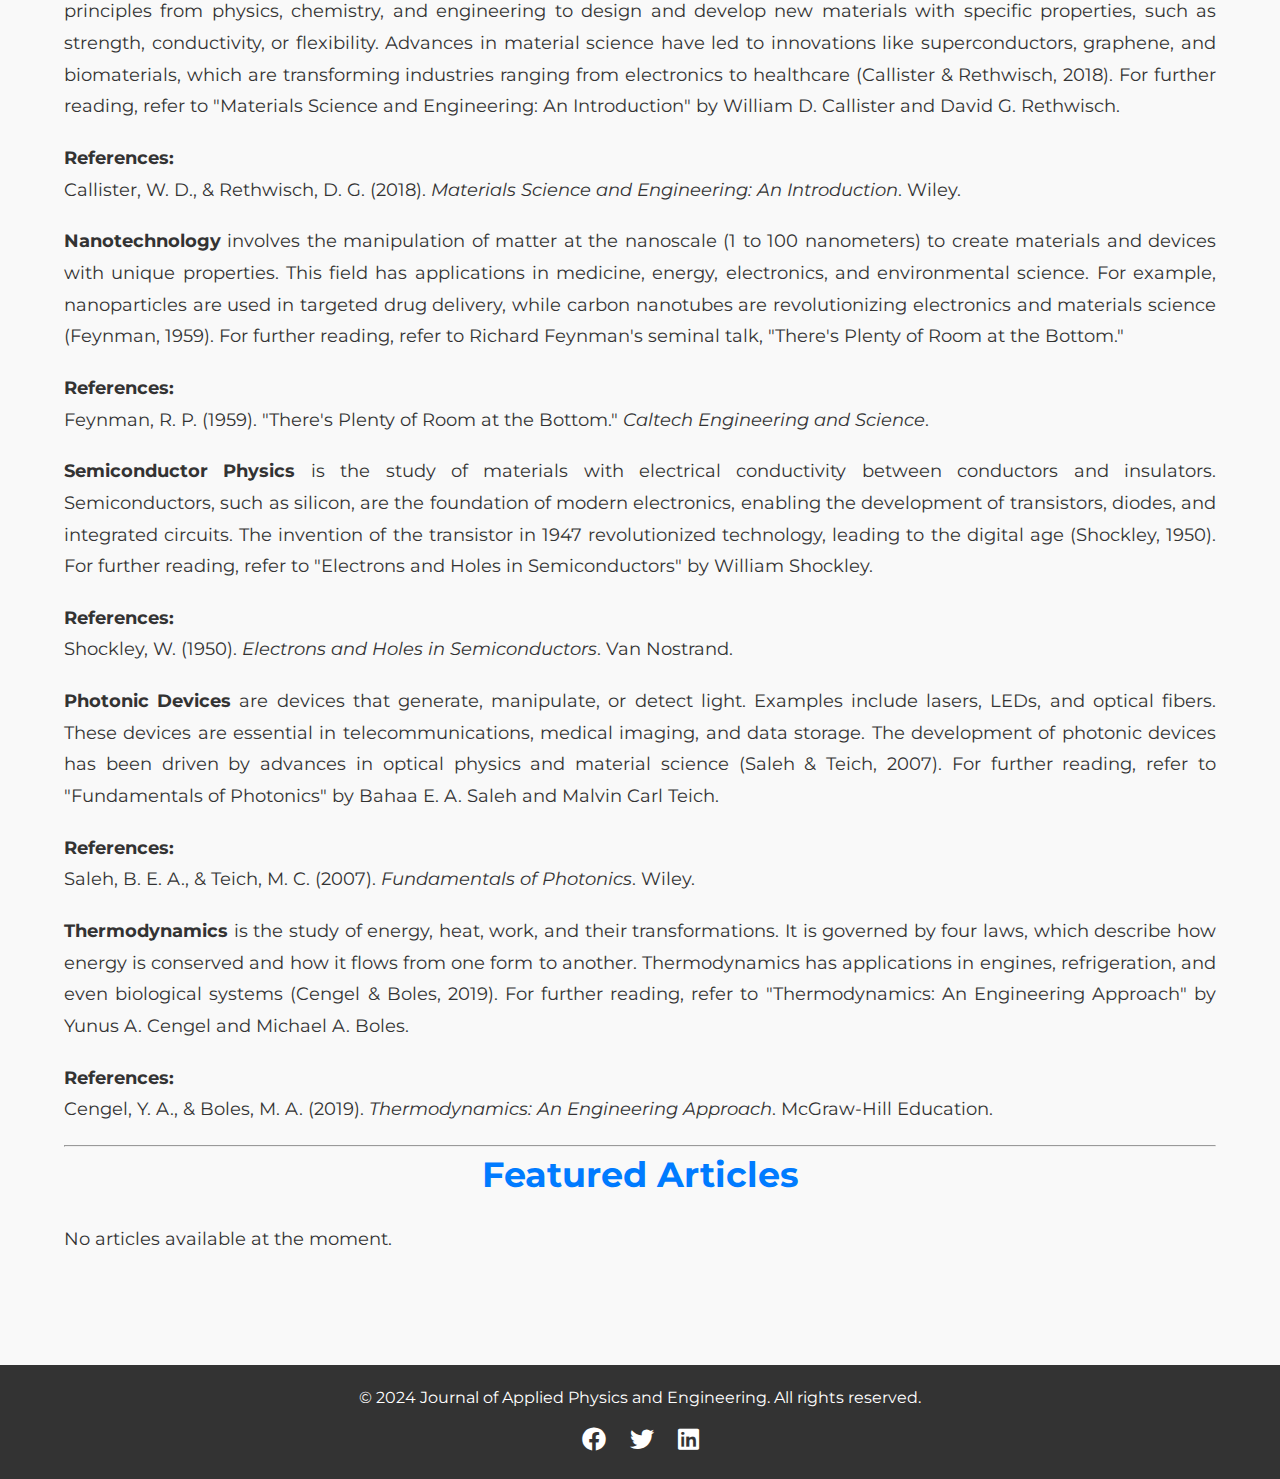
==== commit 4b82bc35: "Update index.html" ====
--- a/index.html
+++ b/index.html
@@ -1,6 +1,4 @@
 
-
-```html
 <!DOCTYPE html>
 <html lang="en">
 
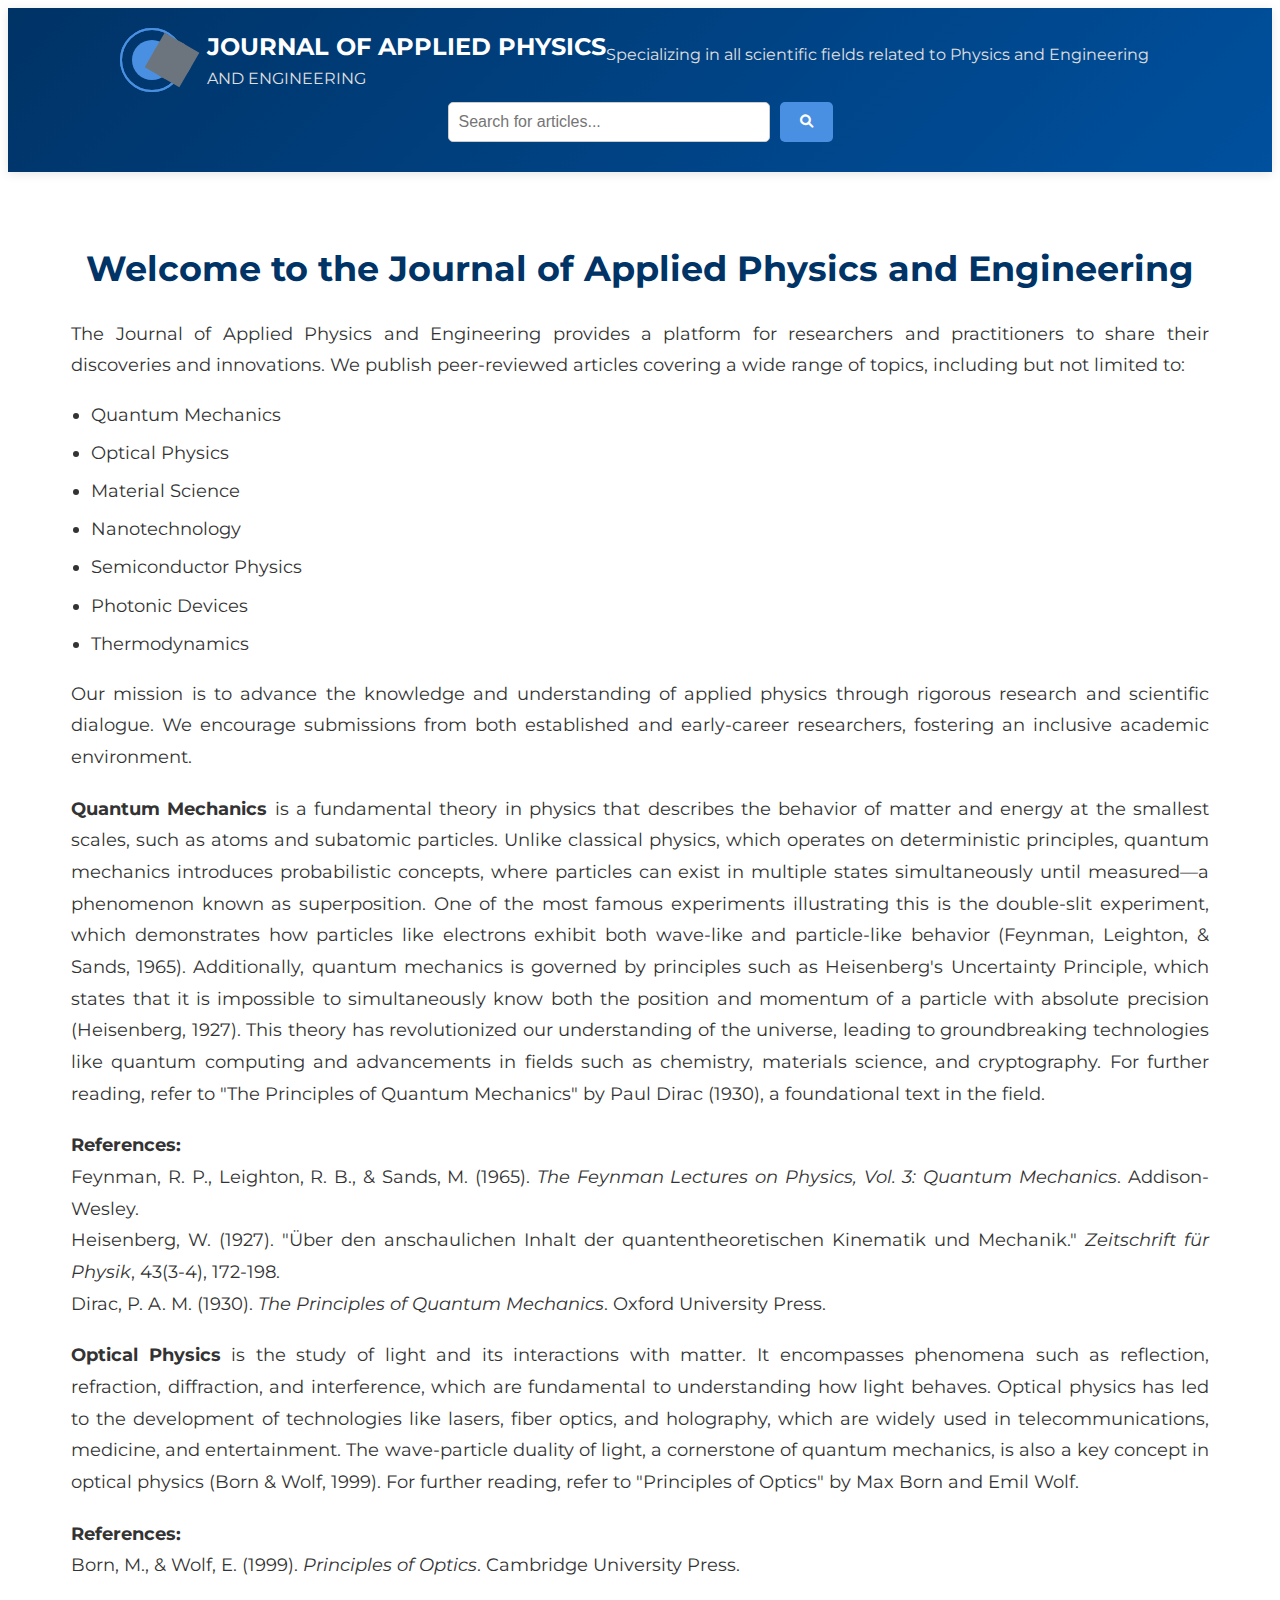
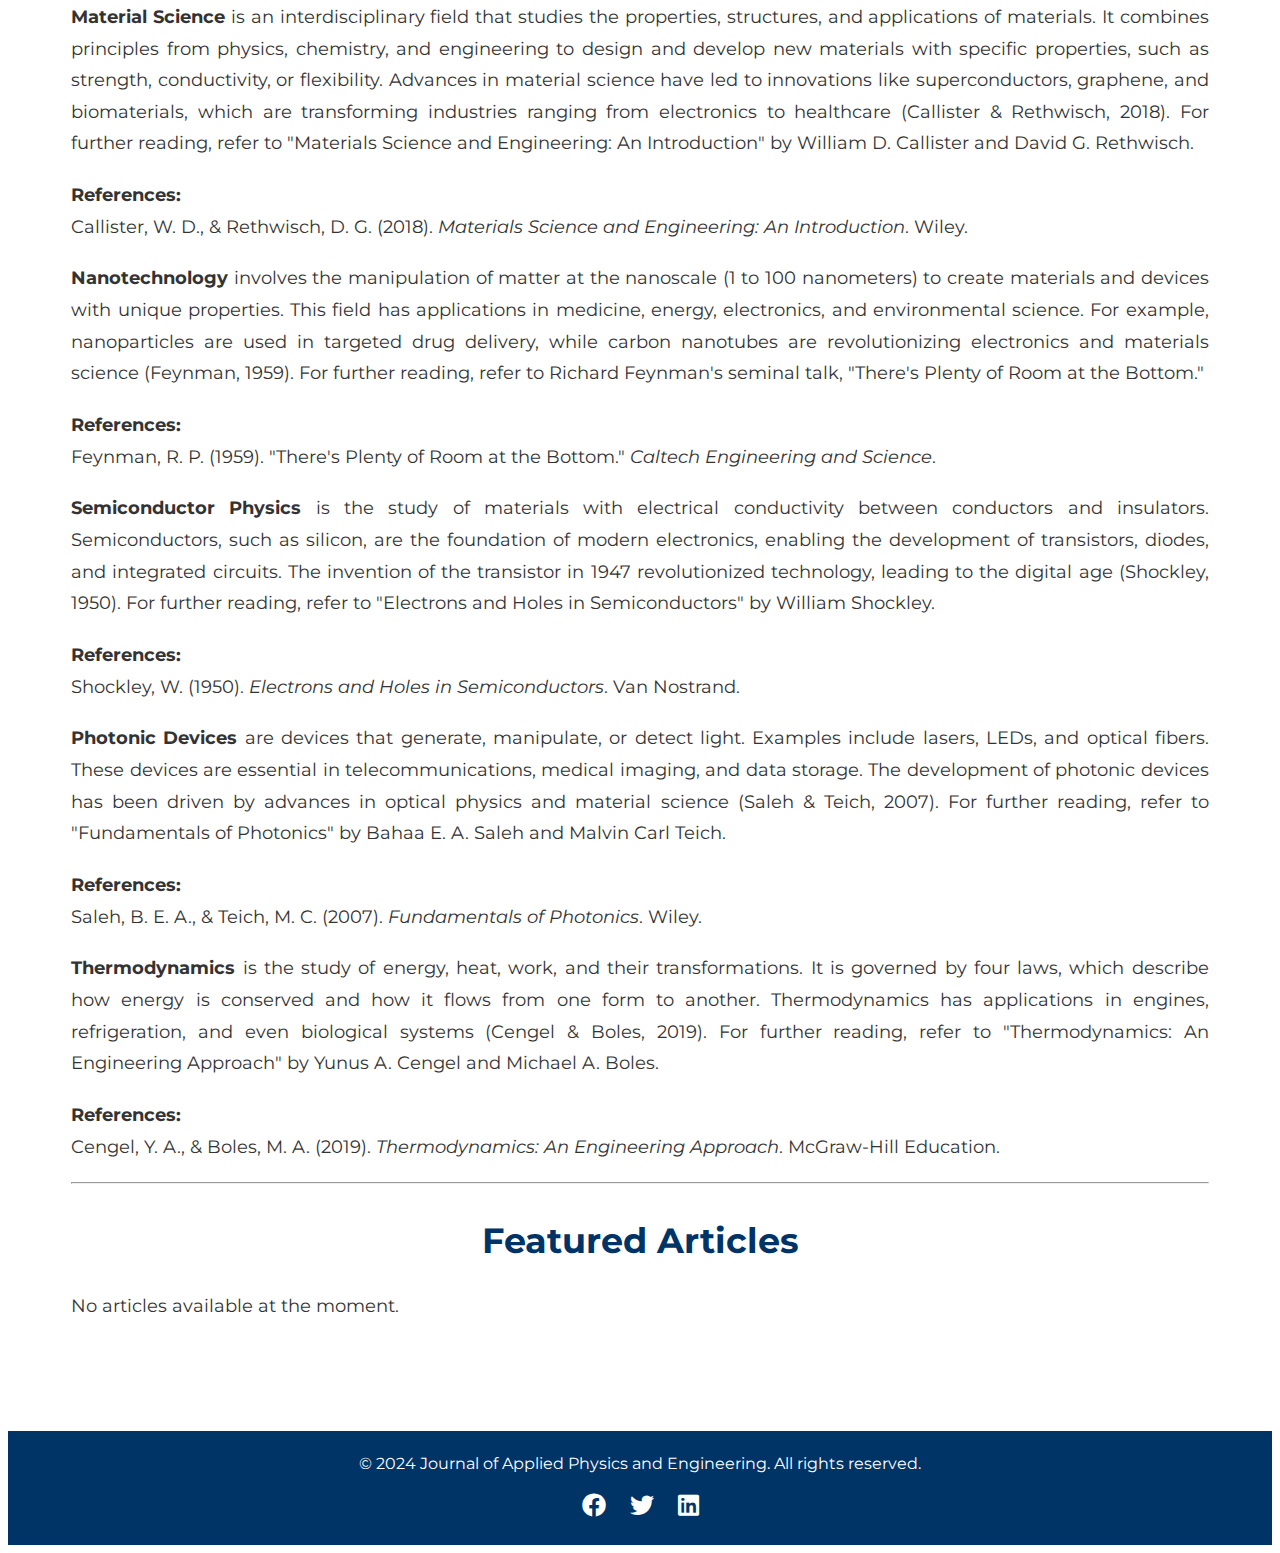
==== commit 9506b20d: "Update index.html" ====
--- a/index.html
+++ b/index.html
@@ -1,4 +1,3 @@
-
 <!DOCTYPE html>
 <html lang="en">
 
@@ -12,303 +11,8 @@
     <link rel="stylesheet" href="https://cdnjs.cloudflare.com/ajax/libs/font-awesome/6.0.0/css/all.min.css">
     <!-- Google Fonts for Montserrat -->
     <link href="https://fonts.googleapis.com/css2?family=Montserrat:wght@400;700&display=swap" rel="stylesheet">
-    <style>
-        /* General Reset */
-        * {
-            margin: 0;
-            padding: 0;
-            box-sizing: border-box;
-        }
-
-        /* Body Styling */
-        body {
-            font-family: 'Montserrat', sans-serif;
-            line-height: 1.6;
-            background-color: #f9f9f9;
-            color: #333;
-        }
-
-        /* Header Styling */
-        header {
-            background: linear-gradient(135deg, #007bff, #00bfff);
-            color: white;
-            padding: 20px 0;
-            box-shadow: 0 2px 10px rgba(0, 0, 0, 0.1);
-        }
-
-        .container {
-            width: 90%;
-            max-width: 1200px;
-            margin: 0 auto;
-        }
-
-        .title-image {
-            display: flex;
-            align-items: center;
-            justify-content: center;
-            margin-bottom: 10px;
-        }
-
-        .logo {
-            display: flex;
-            align-items: center;
-            font-family: 'Montserrat', sans-serif;
-            color: #2c3e50;
-        }
-
-        .logo-icons {
-            display: flex;
-            align-items: center;
-            margin-right: 15px;
-        }
-
-        .atom {
-            width: 40px;
-            height: 40px;
-            background: #3498db;
-            border-radius: 50%;
-            position: relative;
-            display: flex;
-            align-items: center;
-            justify-content: center;
-        }
-
-        .atom::before,
-        .atom::after {
-            content: '';
-            position: absolute;
-            width: 60px;
-            height: 60px;
-            border: 2px solid #3498db;
-            border-radius: 50%;
-        }
-
-        .atom::before {
-            transform: rotate(45deg);
-        }
-
-        .atom::after {
-            transform: rotate(-45deg);
-        }
-
-        .gear {
-            width: 40px;
-            height: 40px;
-            background: #95a5a6;
-            border-radius: 50%;
-            position: relative;
-            margin-left: -20px;
-        }
-
-        .gear::before {
-            content: '';
-            position: absolute;
-            width: 100%;
-            height: 100%;
-            background: radial-gradient(circle, transparent 50%, #95a5a6 50%);
-            transform: rotate(30deg);
-        }
-
-        .journal-name {
-            font-size: 24px;
-            font-weight: bold;
-            text-transform: uppercase;
-        }
-
-        .journal-name span {
-            display: block;
-            font-size: 16px;
-            font-weight: normal;
-            color: #7f8c8d;
-        }
-
-        .subtitle {
-            font-size: 1em;
-            text-align: center;
-            margin-top: 5px;
-            color: #e0e0e0;
-        }
-
-        /* Search Field Styling */
-        .search-form {
-            display: flex;
-            justify-content: center;
-            margin-top: 10px;
-        }
-
-        .search-form input {
-            padding: 10px;
-            border: 1px solid #ccc;
-            border-radius: 5px;
-            width: 300px;
-            font-size: 1em;
-        }
-
-        .search-form button {
-            padding: 10px 20px;
-            background-color: #333;
-            color: white;
-            border: none;
-            border-radius: 5px;
-            margin-left: 10px;
-            cursor: pointer;
-            transition: background-color 0.3s ease;
-        }
-
-        .search-form button:hover {
-            background-color: #555;
-        }
-
-        .search-message {
-            text-align: center;
-            margin-top: 10px;
-            color: #ff4444;
-            font-size: 1em;
-        }
-
-        /* Main Content Styling */
-        section {
-            padding: 40px 0;
-            font-size: 1.1em;
-            text-align: justify;
-        }
-
-        section h2 {
-            font-size: 2em;
-            margin-bottom: 20px;
-            color: #007bff;
-            text-align: center;
-        }
-
-        section p {
-            margin-bottom: 20px;
-            line-height: 1.8;
-        }
-
-        section ul {
-            margin-bottom: 20px;
-            padding-left: 20px;
-        }
-
-        section ul li {
-            margin-bottom: 10px;
-        }
-
-        /* Footer Styling */
-        footer {
-            background-color: #333;
-            color: white;
-            text-align: center;
-            padding: 20px 0;
-            margin-top: 50px;
-        }
-
-        footer p {
-            margin: 0;
-            font-size: 1em;
-        }
-
-        .social-links {
-            margin-top: 10px;
-        }
-
-        .social-links a {
-            color: white;
-            text-decoration: none;
-            margin: 0 10px;
-            font-size: 1.5em;
-            transition: color 0.3s ease;
-        }
-
-        .social-links a:hover {
-            color: #007bff;
-        }
-
-        /* Back to Top Button */
-        #backToTopBtn {
-            display: none;
-            position: fixed;
-            bottom: 20px;
-            right: 20px;
-            background-color: #007bff;
-            color: white;
-            border: none;
-            border-radius: 50%;
-            padding: 15px;
-            cursor: pointer;
-            font-size: 1.2em;
-            transition: background-color 0.3s ease;
-        }
-
-        #backToTopBtn:hover {
-            background-color: #0056b3;
-        }
-
-        /* Responsive Design */
-        @media (max-width: 768px) {
-            .logo {
-                flex-direction: column;
-                text-align: center;
-            }
-
-            .logo-icons {
-                margin-right: 0;
-                margin-bottom: 10px;
-            }
-
-            .journal-name {
-                font-size: 20px;
-            }
-
-            .journal-name span {
-                font-size: 14px;
-            }
-
-            .search-form input {
-                width: 100%;
-            }
-
-            .search-form button {
-                width: 100%;
-                margin-left: 0;
-                margin-top: 10px;
-            }
-
-            section h2 {
-                font-size: 1.8em;
-            }
-
-            section p {
-                font-size: 1em;
-            }
-        }
-
-        @media (max-width: 480px) {
-            .journal-name {
-                font-size: 18px;
-            }
-
-            .journal-name span {
-                font-size: 12px;
-            }
-
-            .search-form input {
-                font-size: 0.9em;
-            }
-
-            .search-form button {
-                font-size: 0.9em;
-            }
-
-            section h2 {
-                font-size: 1.5em;
-            }
-
-            section p {
-                font-size: 0.9em;
-            }
-        }
-    </style>
+    <!-- External CSS -->
+    <link rel="stylesheet" href="styles.css">
 </head>
 
 <body>
@@ -475,7 +179,10 @@
                     document.getElementById('searchMessage').innerText = "No articles found matching: " + query;
                 }
             } else {
-                document.getElementById('search(Due to technical issues, the search service is temporarily unavailable.)
+                document.getElementById('searchMessage').innerText = "Please enter an article name to search.";
+            }
+        });
+    </script>
+</body>
 
-
-
+</html>
--- a/styles.css
+++ b/styles.css
@@ -0,0 +1,301 @@
+<style>
+    /* General Reset */
+    * {
+        margin: 0;
+        padding: 0;
+        box-sizing: border-box;
+    }
+
+    /* Body Styling */
+    body {
+        font-family: 'Montserrat', sans-serif;
+        line-height: 1.6;
+        background-color: #ffffff; /* White background */
+        color: #333333; /* Dark gray for text */
+    }
+
+    /* Header Styling */
+    header {
+        background: linear-gradient(135deg, #003366, #00509e); /* Dark blue gradient */
+        color: white;
+        padding: 20px 0;
+        box-shadow: 0 2px 10px rgba(0, 0, 0, 0.1);
+    }
+
+    .container {
+        width: 90%;
+        max-width: 1200px;
+        margin: 0 auto;
+    }
+
+    .title-image {
+        display: flex;
+        align-items: center;
+        justify-content: center;
+        margin-bottom: 10px;
+    }
+
+    .logo {
+        display: flex;
+        align-items: center;
+        font-family: 'Montserrat', sans-serif;
+        color: #ffffff; /* White text for logo */
+    }
+
+    .logo-icons {
+        display: flex;
+        align-items: center;
+        margin-right: 15px;
+    }
+
+    .atom {
+        width: 40px;
+        height: 40px;
+        background: #4a90e2; /* Light blue for atom */
+        border-radius: 50%;
+        position: relative;
+        display: flex;
+        align-items: center;
+        justify-content: center;
+    }
+
+    .atom::before,
+    .atom::after {
+        content: '';
+        position: absolute;
+        width: 60px;
+        height: 60px;
+        border: 2px solid #4a90e2; /* Light blue for atom rings */
+        border-radius: 50%;
+    }
+
+    .atom::before {
+        transform: rotate(45deg);
+    }
+
+    .atom::after {
+        transform: rotate(-45deg);
+    }
+
+    .gear {
+        width: 40px;
+        height: 40px;
+        background: #6c757d; /* Gray for gear */
+        border-radius: 50%;
+        position: relative;
+        margin-left: -20px;
+    }
+
+    .gear::before {
+        content: '';
+        position: absolute;
+        width: 100%;
+        height: 100%;
+        background: radial-gradient(circle, transparent 50%, #6c757d 50%); /* Gray for gear */
+        transform: rotate(30deg);
+    }
+
+    .journal-name {
+        font-size: 24px;
+        font-weight: bold;
+        text-transform: uppercase;
+    }
+
+    .journal-name span {
+        display: block;
+        font-size: 16px;
+        font-weight: normal;
+        color: #e0e0e0; /* Light gray for subtitle */
+    }
+
+    .subtitle {
+        font-size: 1em;
+        text-align: center;
+        margin-top: 5px;
+        color: #e0e0e0; /* Light gray for subtitle */
+    }
+
+    /* Search Field Styling */
+    .search-form {
+        display: flex;
+        justify-content: center;
+        margin-top: 10px;
+    }
+
+    .search-form input {
+        padding: 10px;
+        border: 1px solid #cccccc; /* Light gray border */
+        border-radius: 5px;
+        width: 300px;
+        font-size: 1em;
+        background-color: #ffffff; /* White background */
+        color: #333333; /* Dark gray text */
+    }
+
+    .search-form button {
+        padding: 10px 20px;
+        background-color: #4a90e2; /* Light blue for button */
+        color: white;
+        border: none;
+        border-radius: 5px;
+        margin-left: 10px;
+        cursor: pointer;
+        transition: background-color 0.3s ease;
+    }
+
+    .search-form button:hover {
+        background-color: #357abd; /* Darker blue on hover */
+    }
+
+    .search-message {
+        text-align: center;
+        margin-top: 10px;
+        color: #ff4444; /* Red for error messages */
+        font-size: 1em;
+    }
+
+    /* Main Content Styling */
+    section {
+        padding: 40px 0;
+        font-size: 1.1em;
+        text-align: justify;
+    }
+
+    section h2 {
+        font-size: 2em;
+        margin-bottom: 20px;
+        color: #003366; /* Dark blue for headings */
+        text-align: center;
+    }
+
+    section p {
+        margin-bottom: 20px;
+        line-height: 1.8;
+        color: #333333; /* Dark gray for text */
+    }
+
+    section ul {
+        margin-bottom: 20px;
+        padding-left: 20px;
+    }
+
+    section ul li {
+        margin-bottom: 10px;
+        color: #333333; /* Dark gray for text */
+    }
+
+    /* Footer Styling */
+    footer {
+        background-color: #003366; /* Dark blue for footer */
+        color: white;
+        text-align: center;
+        padding: 20px 0;
+        margin-top: 50px;
+    }
+
+    footer p {
+        margin: 0;
+        font-size: 1em;
+    }
+
+    .social-links {
+        margin-top: 10px;
+    }
+
+    .social-links a {
+        color: white;
+        text-decoration: none;
+        margin: 0 10px;
+        font-size: 1.5em;
+        transition: color 0.3s ease;
+    }
+
+    .social-links a:hover {
+        color: #4a90e2; /* Light blue on hover */
+    }
+
+    /* Back to Top Button */
+    #backToTopBtn {
+        display: none;
+        position: fixed;
+        bottom: 20px;
+        right: 20px;
+        background-color: #4a90e2; /* Light blue for button */
+        color: white;
+        border: none;
+        border-radius: 50%;
+        padding: 15px;
+        cursor: pointer;
+        font-size: 1.2em;
+        transition: background-color 0.3s ease;
+    }
+
+    #backToTopBtn:hover {
+        background-color: #357abd; /* Darker blue on hover */
+    }
+
+    /* Responsive Design */
+    @media (max-width: 768px) {
+        .logo {
+            flex-direction: column;
+            text-align: center;
+        }
+
+        .logo-icons {
+            margin-right: 0;
+            margin-bottom: 10px;
+        }
+
+        .journal-name {
+            font-size: 20px;
+        }
+
+        .journal-name span {
+            font-size: 14px;
+        }
+
+        .search-form input {
+            width: 100%;
+        }
+
+        .search-form button {
+            width: 100%;
+            margin-left: 0;
+            margin-top: 10px;
+        }
+
+        section h2 {
+            font-size: 1.8em;
+        }
+
+        section p {
+            font-size: 1em;
+        }
+    }
+
+    @media (max-width: 480px) {
+        .journal-name {
+            font-size: 18px;
+        }
+
+        .journal-name span {
+            font-size: 12px;
+        }
+
+        .search-form input {
+            font-size: 0.9em;
+        }
+
+        .search-form button {
+            font-size: 0.9em;
+        }
+
+        section h2 {
+            font-size: 1.5em;
+        }
+
+        section p {
+            font-size: 0.9em;
+        }
+    }
+</style>
